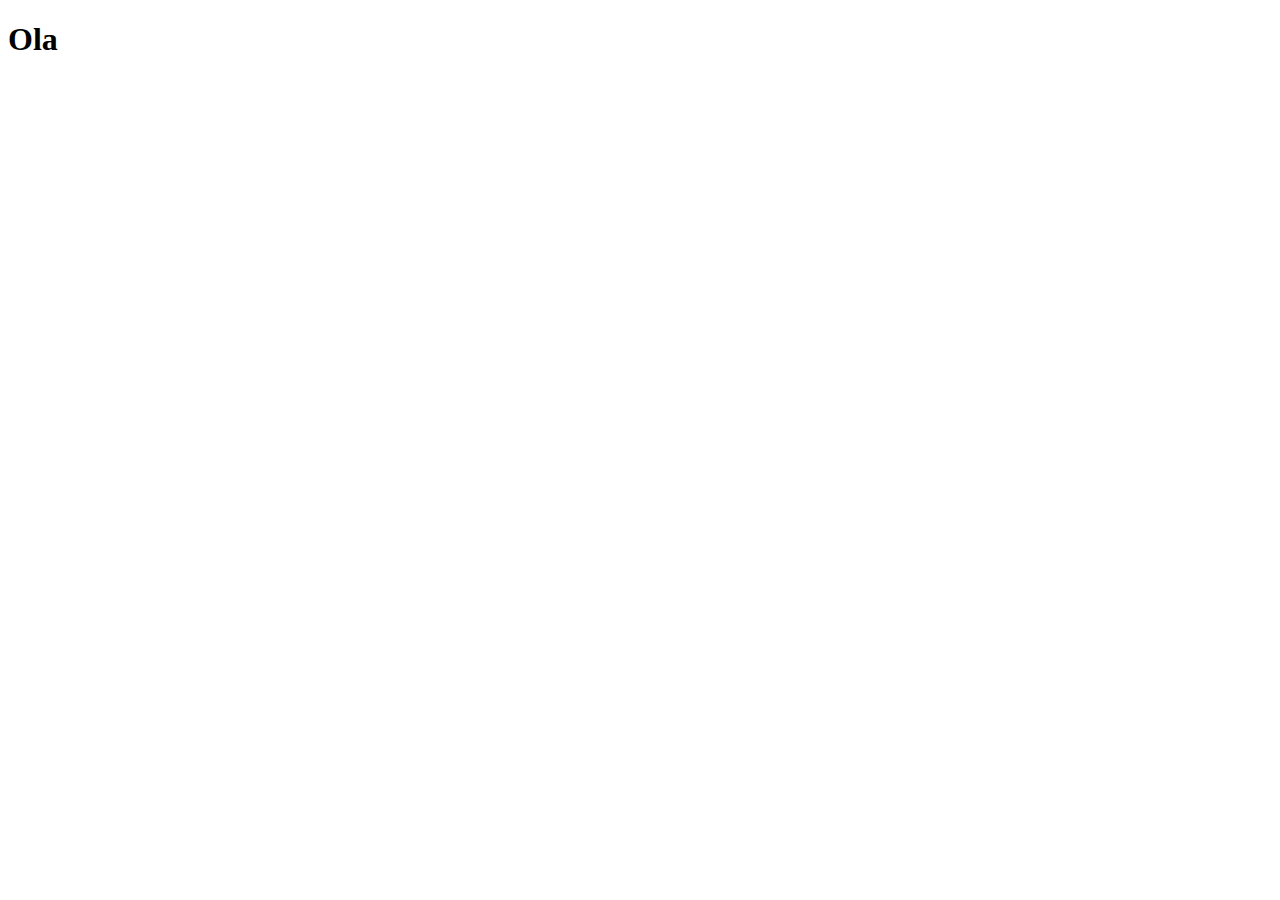
==== index.html @ 5dde08e9 "criei o index" ====
<!DOCTYPE html>
<html lang="pt-br">
<head>
    <meta charset="UTF-8">
    <meta http-equiv="X-UA-Compatible" content="IE=edge">
    <meta name="viewport" content="width=device-width, initial-scale=1.0">
    <link rel="shortcut icon" href="imagens/favicon.ico" type="image/x-icon">
    <title>Pojeto redes sociais</title>
</head>
<body>
    <h1>Ola</h1>
</body>
</html>
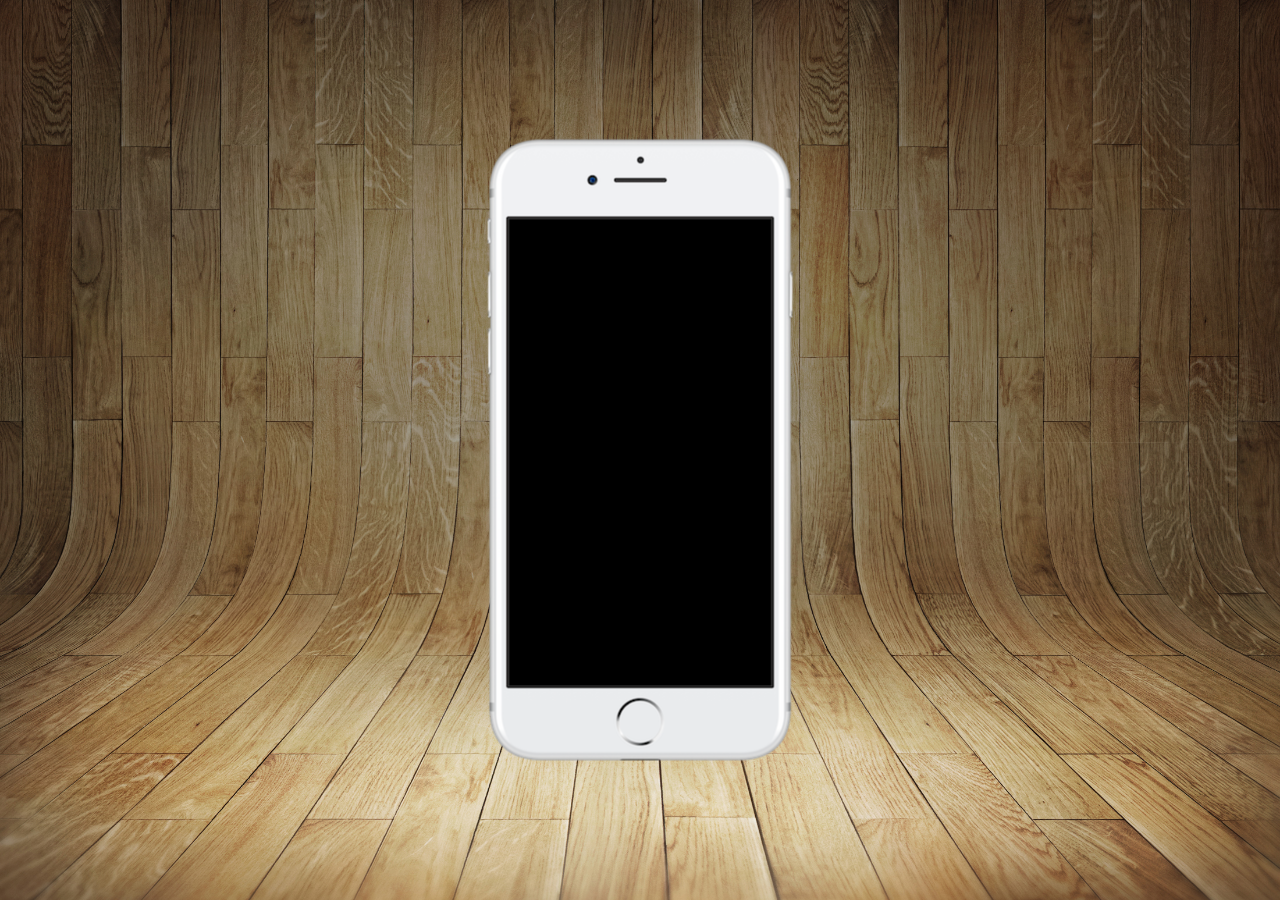
==== commit 1206c31a: "colocando imagens no css" ====
--- a/index.html
+++ b/index.html
@@ -5,9 +5,17 @@
     <meta http-equiv="X-UA-Compatible" content="IE=edge">
     <meta name="viewport" content="width=device-width, initial-scale=1.0">
     <link rel="shortcut icon" href="imagens/favicon.ico" type="image/x-icon">
+    <link rel="stylesheet" href="estili/style.css">
     <title>Pojeto redes sociais</title>
 </head>
 <body>
-    <h1>Ola</h1>
+    <main>
+        <section id="telefone">
+
+        </section>
+        <section id="redes-sociais">
+
+        </section>
+    </main>
 </body>
 </html>--- a/estili/style.css
+++ b/estili/style.css
@@ -0,0 +1,32 @@
+@charset "UTF-8";
+
+*{
+    margin: 0px;
+    padding: 0px;
+    font-family: Arial, Helvetica, sans-serif;
+}
+html, body{
+    height: 100vh;
+    width: 100vw;
+    background-color: black;
+}
+body{
+    background: url('../imagens/fundo-madeira.jpg')no-repeat;
+    background-size: cover ;
+    background-attachment: fixed;
+}
+main{
+    position: relative;
+    height: 100vh;
+    
+}
+section#telefone{
+    position: absolute;
+    top: 50%;
+    left: 50%;
+    transform: translate(-50%, -50%);
+    height: 627px;
+    width: 311px;
+    background-color: yellow;
+    background: url('../imagens/frame-iphone.png') no-repeat;
+}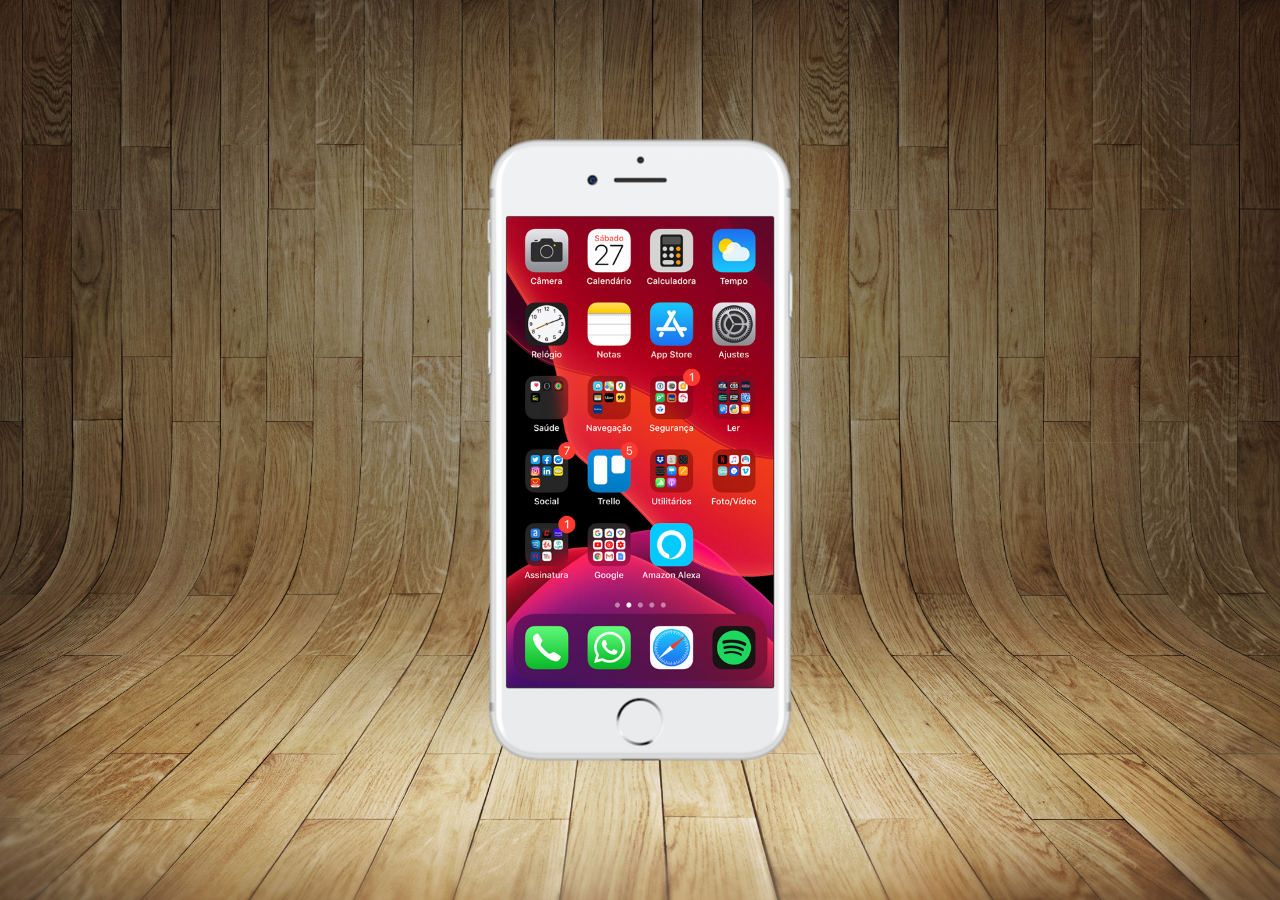
==== commit 91c3f9be: "iframe base" ====
--- a/index.html
+++ b/index.html
@@ -11,6 +11,7 @@
 <body>
     <main>
         <section id="telefone">
+            <iframe src="home.html" name="tela" id="tela" frameborder="0"></iframe>
 
         </section>
         <section id="redes-sociais">
--- a/estili/style.css
+++ b/estili/style.css
@@ -29,4 +29,11 @@
     width: 311px;
     background-color: yellow;
     background: url('../imagens/frame-iphone.png') no-repeat;
+}
+iframe#tela{
+    position: relative;
+    top: 80px;
+    left: 22px;
+    width: 267px;
+    height: 471px;
 }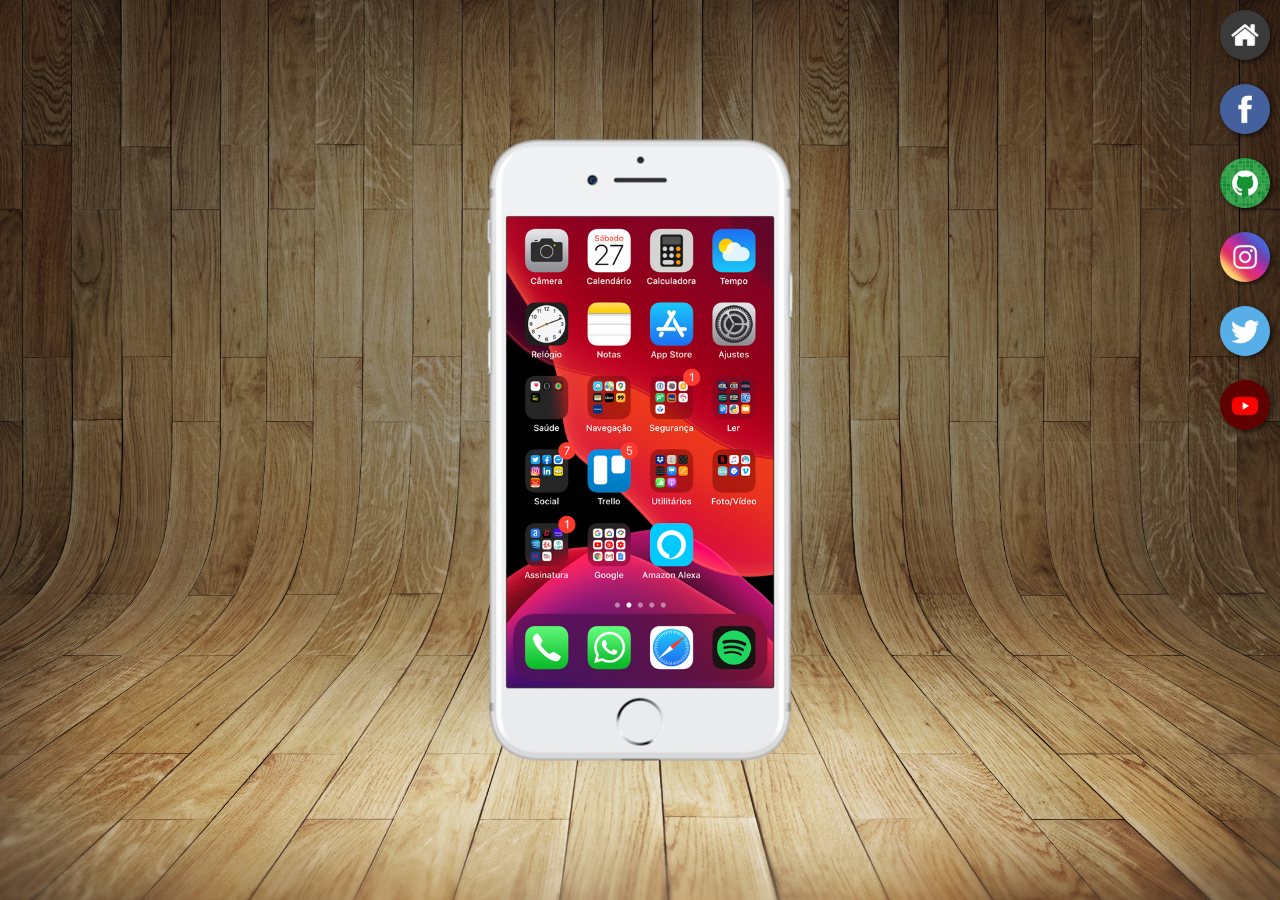
==== commit f916a5d3: "botoes laterais" ====
--- a/index.html
+++ b/index.html
@@ -15,6 +15,12 @@
 
         </section>
         <section id="redes-sociais">
+            <a href="#" target="tela"> <img src="imagens/logo-home.jpg" alt="home"></a><br>
+            <a href="#" target="tela"><img src="imagens/logo-facebook.jpg" alt="Facebook"></a><br>
+            <a href="#" target="tela"><img src="imagens/logo-github.jpg" alt="Guithub"></a><br>
+            <a href="#" target="tela"><img src="imagens/logo-instagram.jpg" alt="Instagram"></a><br>
+            <a href="#" target="tela"><img src="imagens/logo-twitter.jpg" alt="Twitter"></a><br>
+            <a href="#" target="tela"><img src="imagens/logo-youtube.jpg" alt="You Tube"></a>
 
         </section>
     </main>
--- a/estili/style.css
+++ b/estili/style.css
@@ -36,4 +36,22 @@
     left: 22px;
     width: 267px;
     height: 471px;
+}
+section#redes-sociais{
+    text-align: right;
+}
+
+section#redes-sociais img{
+    width: 50px;
+    margin: 10px;
+    border-radius: 50%;
+    box-shadow: 2px 2px 5px rgba(0, 0, 0, 0.64);
+    box-sizing: border-box;
+}
+section#redes-sociais img:hover{
+    border: 2px solid white;
+    transform: translate(-3px, -3px);
+    box-shadow: 5px 5px 10px rgba(0, 0, 0, 0.64);
+    transition: transform .3s,boreder .3s, box-shadow .3s;
+
 }